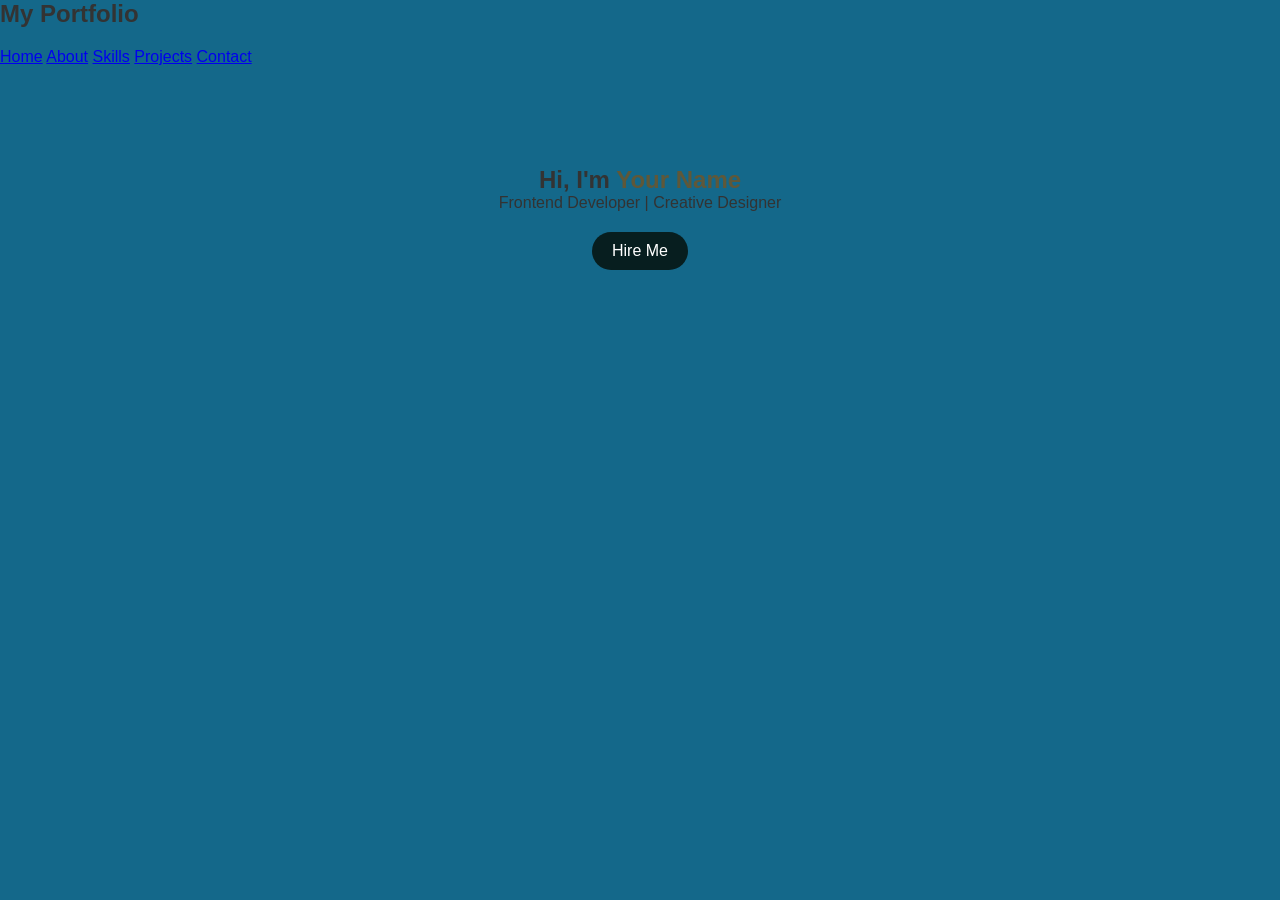
==== index.html @ 81a72f22 "first commit" ====
<!DOCTYPE html>
<html lang="en">
<head>
  <title>Home</title>
  <link rel="stylesheet" href="styles.css">
</head>
<body>

<header>
  <h2>My Portfolio</h2>
  <nav>
    <a href="index.html">Home</a>
    <a href="about.html">About</a>
    <a href="skills.html">Skills</a>
    <a href="projects.html">Projects</a>
    <a href="contact.html">Contact</a>
  </nav>
</header>

<section class="hero">
  <h1>Hi, I'm <span>Your Name</span></h1>
  <p>Frontend Developer | Creative Designer</p>
  <a href="contact.html" class="btn">Hire Me</a>
</section>

</body>
</html>
---- styles.css ----
/* RESET */
* {
  margin: 0;
  padding: 0;
  box-sizing: border-box;
  font-family: 'Segoe UI', sans-serif;
}

body {
  background: #14688a;
  color: #333;
}

/* NAVBAR */
.navbar {
  display: flex;
  justify-content: space-between;
  padding: 20px 10%;
  background: rgb(138, 25, 100);
  position: sticky;
  top: 0;
}

.navbar a {
  margin-left: 20px;
  text-decoration: none;
  color: #555;
}

.navbar a:hover {
  color: #243d22;
}

/* HERO */
.hero {
  text-align: center;
  padding: 100px 20px;
}

.hero span {
  color: #5f5839;
}

.btn {
  display: inline-block;
  margin-top: 20px;
  padding: 10px 20px;
  background: #071e1f;
  color: white;
  border-radius: 25px;
  text-decoration: none;
}

/* SECTIONS */
section {
  padding: 60px 10%;
  text-align: center;
}

h2 {
  margin-bottom: 20px;
}

/* SKILLS */
.skills-grid {
  display: grid;
  grid-template-columns: repeat(auto-fit, minmax(120px, 1fr));
  gap: 15px;
}

.card {
  background: white;
  padding: 20px;
  border-radius: 12px;
  transition: 0.3s;
}

.card:hover {
  transform: translateY(-5px);
}

/* PROJECTS */
.project-grid {
  display: grid;
  grid-template-columns: repeat(auto-fit, minmax(250px, 1fr));
  gap: 20px;
}

.project-card {
  background: white;
  padding: 20px;
  border-radius: 12px;
  transition: 0.3s;
}

.project-card:hover {
  transform: scale(1.05);
}

/* CONTACT */
form {
  display: flex;
  flex-direction: column;
  gap: 15px;
  max-width: 400px;
  margin: auto;
}

input, textarea {
  padding: 10px;
  border-radius: 8px;
  border: 1px solid #ccc;
}

button {
  padding: 10px;
  border: none;
  background: #7a6df0;
  color: white;
  border-radius: 20px;
}

/* FOOTER */
footer {
  text-align: center;
  padding: 20px;
  background: white;
  margin-top: 30px;
}
/* NAVBAR */
.navbar {
  display: flex;
  justify-content: space-between;
  align-items: center;
  padding: 20px 10%;
  background: white;
  position: sticky;
  top: 0;
  z-index: 1000;
}

.logo {
  font-weight: bold;
}

.nav-link {
  margin-left: 20px;
  text-decoration: none;
  color: #555;
  position: relative;
  transition: 0.3s;
}

.nav-link:hover {
  color: #7a6df0;
}

/* ACTIVE LINK */
.nav-link.active {
  color: #7a6df0;
  font-weight: bold;
}

.nav-link.active::after {
  content: "";
  position: absolute;
  width: 100%;
  height: 2px;
  background: #7a6df0;
  bottom: -5px;
  left: 0;
}
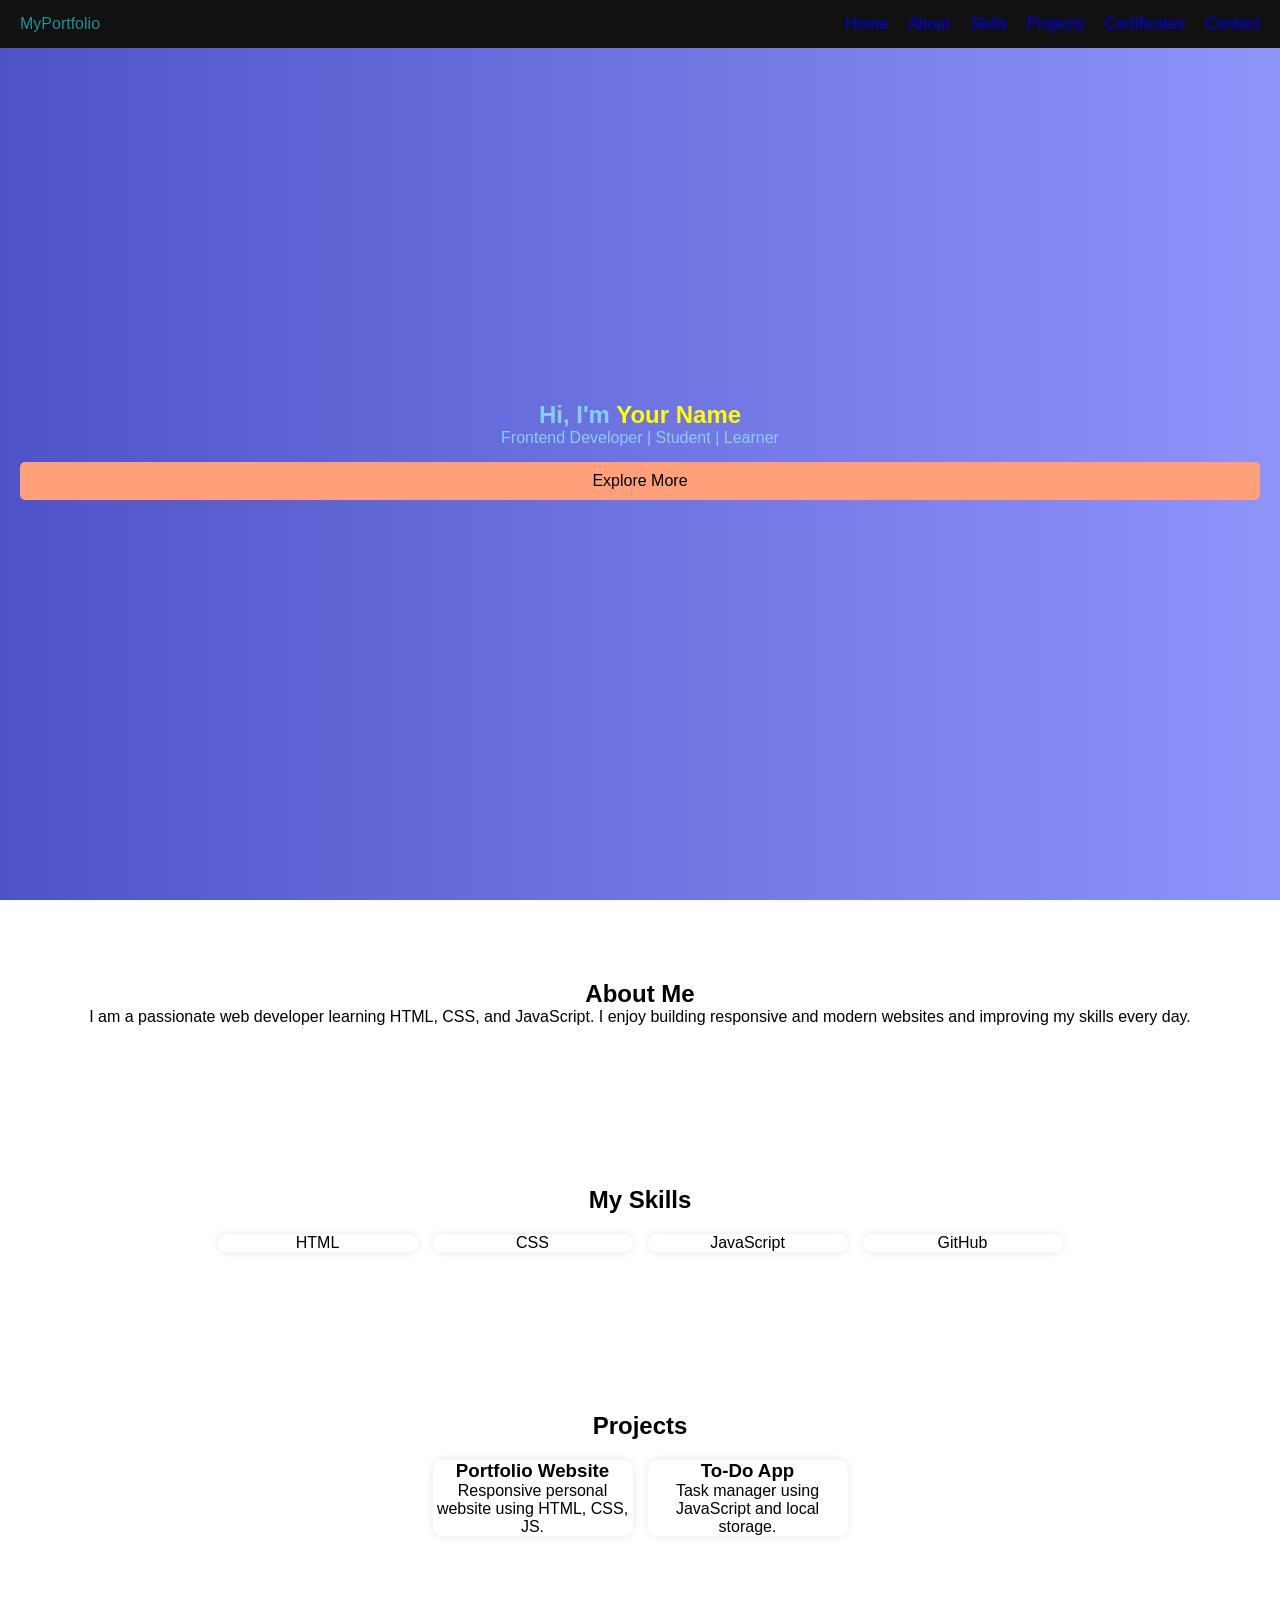
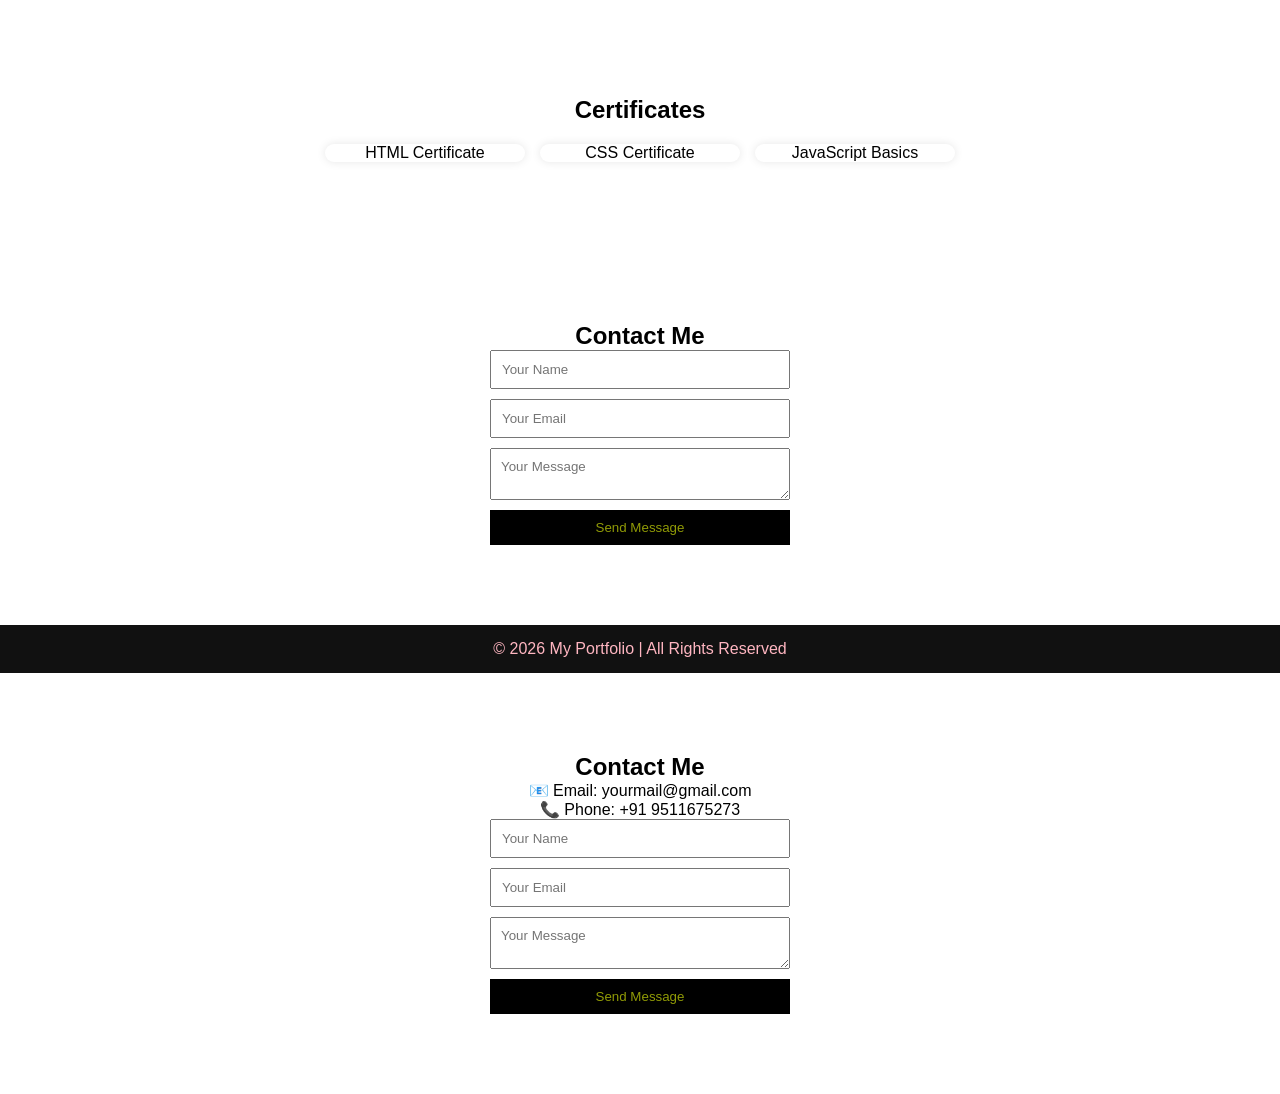
==== commit 67c63336: "first commit" ====
--- a/index.html
+++ b/index.html
@@ -1,27 +1,121 @@
 <!DOCTYPE html>
 <html lang="en">
 <head>
-  <title>Home</title>
+  <meta charset="UTF-8">
+  <meta name="viewport" content="width=device-width, initial-scale=1.0">
+  <title>My Portfolio</title>
   <link rel="stylesheet" href="styles.css">
 </head>
+
 <body>
 
+<!-- NAVBAR -->
 <header>
-  <h2>My Portfolio</h2>
-  <nav>
-    <a href="index.html">Home</a>
-    <a href="about.html">About</a>
-    <a href="skills.html">Skills</a>
-    <a href="projects.html">Projects</a>
-    <a href="contact.html">Contact</a>
+  <nav class="navbar">
+    <div class="logo">MyPortfolio</div>
+
+    <ul id="navLinks">
+      <li><a href="#home">Home</a></li>
+      <li><a href="#about">About</a></li>
+      <li><a href="#skills">Skills</a></li>
+      <li><a href="#projects">Projects</a></li>
+      <li><a href="#certificates">Certificates</a></li>
+      <li><a href="#contact">Contact</a></li>
+    </ul>
+
+    <div class="menu" onclick="toggleMenu()">☰</div>
   </nav>
 </header>
 
-<section class="hero">
+<!-- HOME -->
+<section id="home" class="section hero">
   <h1>Hi, I'm <span>Your Name</span></h1>
-  <p>Frontend Developer | Creative Designer</p>
-  <a href="contact.html" class="btn">Hire Me</a>
+  <p>Frontend Developer | Student | Learner</p>
+  <a href="#about" class="btn">Explore More</a>
 </section>
 
+<!-- ABOUT -->
+<section id="about" class="section">
+  <h2>About Me</h2>
+  <p>
+    I am a passionate web developer learning HTML, CSS, and JavaScript.
+    I enjoy building responsive and modern websites and improving my skills every day.
+  </p>
+</section>
+
+<!-- SKILLS -->
+<section id="skills" class="section dark">
+  <h2>My Skills</h2>
+
+  <div class="grid">
+    <div class="card">HTML</div>
+    <div class="card">CSS</div>
+    <div class="card">JavaScript</div>
+    <div class="card">GitHub</div>
+  </div>
+</section>
+
+<!-- PROJECTS -->
+<section id="projects" class="section">
+  <h2>Projects</h2>
+
+  <div class="grid">
+    <div class="card">
+      <h3>Portfolio Website</h3>
+      <p>Responsive personal website using HTML, CSS, JS.</p>
+    </div>
+
+    <div class="card">
+      <h3>To-Do App</h3>
+      <p>Task manager using JavaScript and local storage.</p>
+    </div>
+  </div>
+</section>
+
+<!-- CERTIFICATES -->
+<section id="certificates" class="section dark">
+  <h2>Certificates</h2>
+
+  <div class="grid">
+    <div class="card">HTML Certificate</div>
+    <div class="card">CSS Certificate</div>
+    <div class="card">JavaScript Basics</div>
+  </div>
+</section>
+
+<!-- CONTACT -->
+<section id="contact" class="section">
+  <h2>Contact Me</h2>
+
+  <form onsubmit="sendMessage(event)">
+    <input type="text" placeholder="Your Name" required>
+    <input type="email" placeholder="Your Email" required>
+    <textarea placeholder="Your Message" required></textarea>
+    <button type="submit">Send Message</button>
+  </form>
+
+  <p id="msg"></p>
+</section>
+
+<footer>
+  <p>© 2026 My Portfolio | All Rights Reserved</p>
+</footer>
+
+<script src="script.js"></script>
 </body>
-</html>+</html>
+<section id="contact" class="section">
+  <h2>Contact Me</h2>
+
+  <p>📧 Email: yourmail@gmail.com</p>
+  <p>📞 Phone: +91 9511675273</p>
+
+  <form onsubmit="sendMessage(event)">
+    <input type="text" placeholder="Your Name" required>
+    <input type="email" placeholder="Your Email" required>
+    <textarea placeholder="Your Message" required></textarea>
+    <button type="submit">Send Message</button>
+  </form>
+
+  <p id="msg"></p>
+</section>
--- a/styles.css
+++ b/styles.css
@@ -1,172 +1,133 @@
-/* RESET */
 * {
   margin: 0;
   padding: 0;
   box-sizing: border-box;
-  font-family: 'Segoe UI', sans-serif;
-}
-
-body {
-  background: #14688a;
-  color: #333;
+  font-family: Arial, sans-serif;
+  scroll-behavior: smooth;
 }
 
 /* NAVBAR */
 .navbar {
   display: flex;
   justify-content: space-between;
-  padding: 20px 10%;
-  background: rgb(138, 25, 100);
-  position: sticky;
+  align-items: center;
+  background: #111;
+  color: rgb(35, 142, 150);
+  padding: 15px 20px;
+  position: fixed;
+  width: 100%;
   top: 0;
 }
 
-.navbar a {
-  margin-left: 20px;
-  text-decoration: none;
-  color: #555;
+.navbar ul {
+  display: flex;
+  list-style: none;
+  gap: 20px;
 }
 
-.navbar a:hover {
-  color: #243d22;
+.navbar a {
+  color: light pink;
+  text-decoration: none;
 }
 
-/* HERO */
+.menu {
+  display: none;
+  cursor: pointer;
+}
+
+/* SECTIONS */
+.section {
+  padding: 80px 20px;
+  text-align: center;
+}
+
 .hero {
-  text-align: center;
-  padding: 100px 20px;
+  height: 100vh;
+  display: flex;
+  flex-direction: column;
+  justify-content: center;
+  background: linear-gradient(to right, #4e54c8, #8f94fb);
+  color: lightskyblue;
 }
 
 .hero span {
-  color: #5f5839;
+  color: yellow;
 }
 
 .btn {
-  display: inline-block;
-  margin-top: 20px;
+  margin-top: 15px;
   padding: 10px 20px;
-  background: #071e1f;
-  color: white;
-  border-radius: 25px;
+  background: lightsalmon;
+  color: black;
   text-decoration: none;
+  border-radius: 5px;
 }
 
-/* SECTIONS */
-section {
-  padding: 60px 10%;
-  text-align: center;
+/* DARK SECTION */
+.dark {
+  background: light yellow#4d1358;
 }
 
-h2 {
-  margin-bottom: 20px;
-}
-
-/* SKILLS */
-.skills-grid {
-  display: grid;
-  grid-template-columns: repeat(auto-fit, minmax(120px, 1fr));
+/* GRID CARDS */
+.grid {
+  display: flex;
+  justify-content: center;
+  flex-wrap: wrap;
   gap: 15px;
+  margin-top: 20px;
 }
 
 .card {
-  background: white;
+  background: lightskyblue
   padding: 20px;
-  border-radius: 12px;
-  transition: 0.3s;
+  width: 200px;
+  border-radius: 10px;
+  box-shadow: 0 0 10px rgba(0,0,0,0.1);
 }
 
-.card:hover {
-  transform: translateY(-5px);
-}
-
-/* PROJECTS */
-.project-grid {
-  display: grid;
-  grid-template-columns: repeat(auto-fit, minmax(250px, 1fr));
-  gap: 20px;
-}
-
-.project-card {
-  background: white;
-  padding: 20px;
-  border-radius: 12px;
-  transition: 0.3s;
-}
-
-.project-card:hover {
-  transform: scale(1.05);
-}
-
-/* CONTACT */
+/* CONTACT FORM */
 form {
   display: flex;
   flex-direction: column;
-  gap: 15px;
-  max-width: 400px;
+  width: 300px;
   margin: auto;
+  gap: 10px;
 }
 
 input, textarea {
   padding: 10px;
-  border-radius: 8px;
-  border: 1px solid #ccc;
 }
 
 button {
   padding: 10px;
+  background: black;
+  color: rgb(145, 155, 6);
   border: none;
-  background: #7a6df0;
-  color: white;
-  border-radius: 20px;
+  cursor: pointer;
 }
 
 /* FOOTER */
 footer {
+  background: #111;
+  color: lightpink;
   text-align: center;
-  padding: 20px;
-  background: white;
-  margin-top: 30px;
-}
-/* NAVBAR */
-.navbar {
-  display: flex;
-  justify-content: space-between;
-  align-items: center;
-  padding: 20px 10%;
-  background: white;
-  position: sticky;
-  top: 0;
-  z-index: 1000;
+  padding: 15px;
 }
 
-.logo {
-  font-weight: bold;
-}
+/* MOBILE */
+@media (max-width: 768px) {
+  .navbar ul {
+    display: none;
+    flex-direction: column;
+    background: #111;
+    position: absolute;
+    top: 60px;
+    right: 0;
+    width: 200px;
+    padding: 10px;
+  }
 
-.nav-link {
-  margin-left: 20px;
-  text-decoration: none;
-  color: #555;
-  position: relative;
-  transition: 0.3s;
-}
-
-.nav-link:hover {
-  color: #7a6df0;
-}
-
-/* ACTIVE LINK */
-.nav-link.active {
-  color: #7a6df0;
-  font-weight: bold;
-}
-
-.nav-link.active::after {
-  content: "";
-  position: absolute;
-  width: 100%;
-  height: 2px;
-  background: #7a6df0;
-  bottom: -5px;
-  left: 0;
+  .menu {
+    display: block;
+  }
 }
